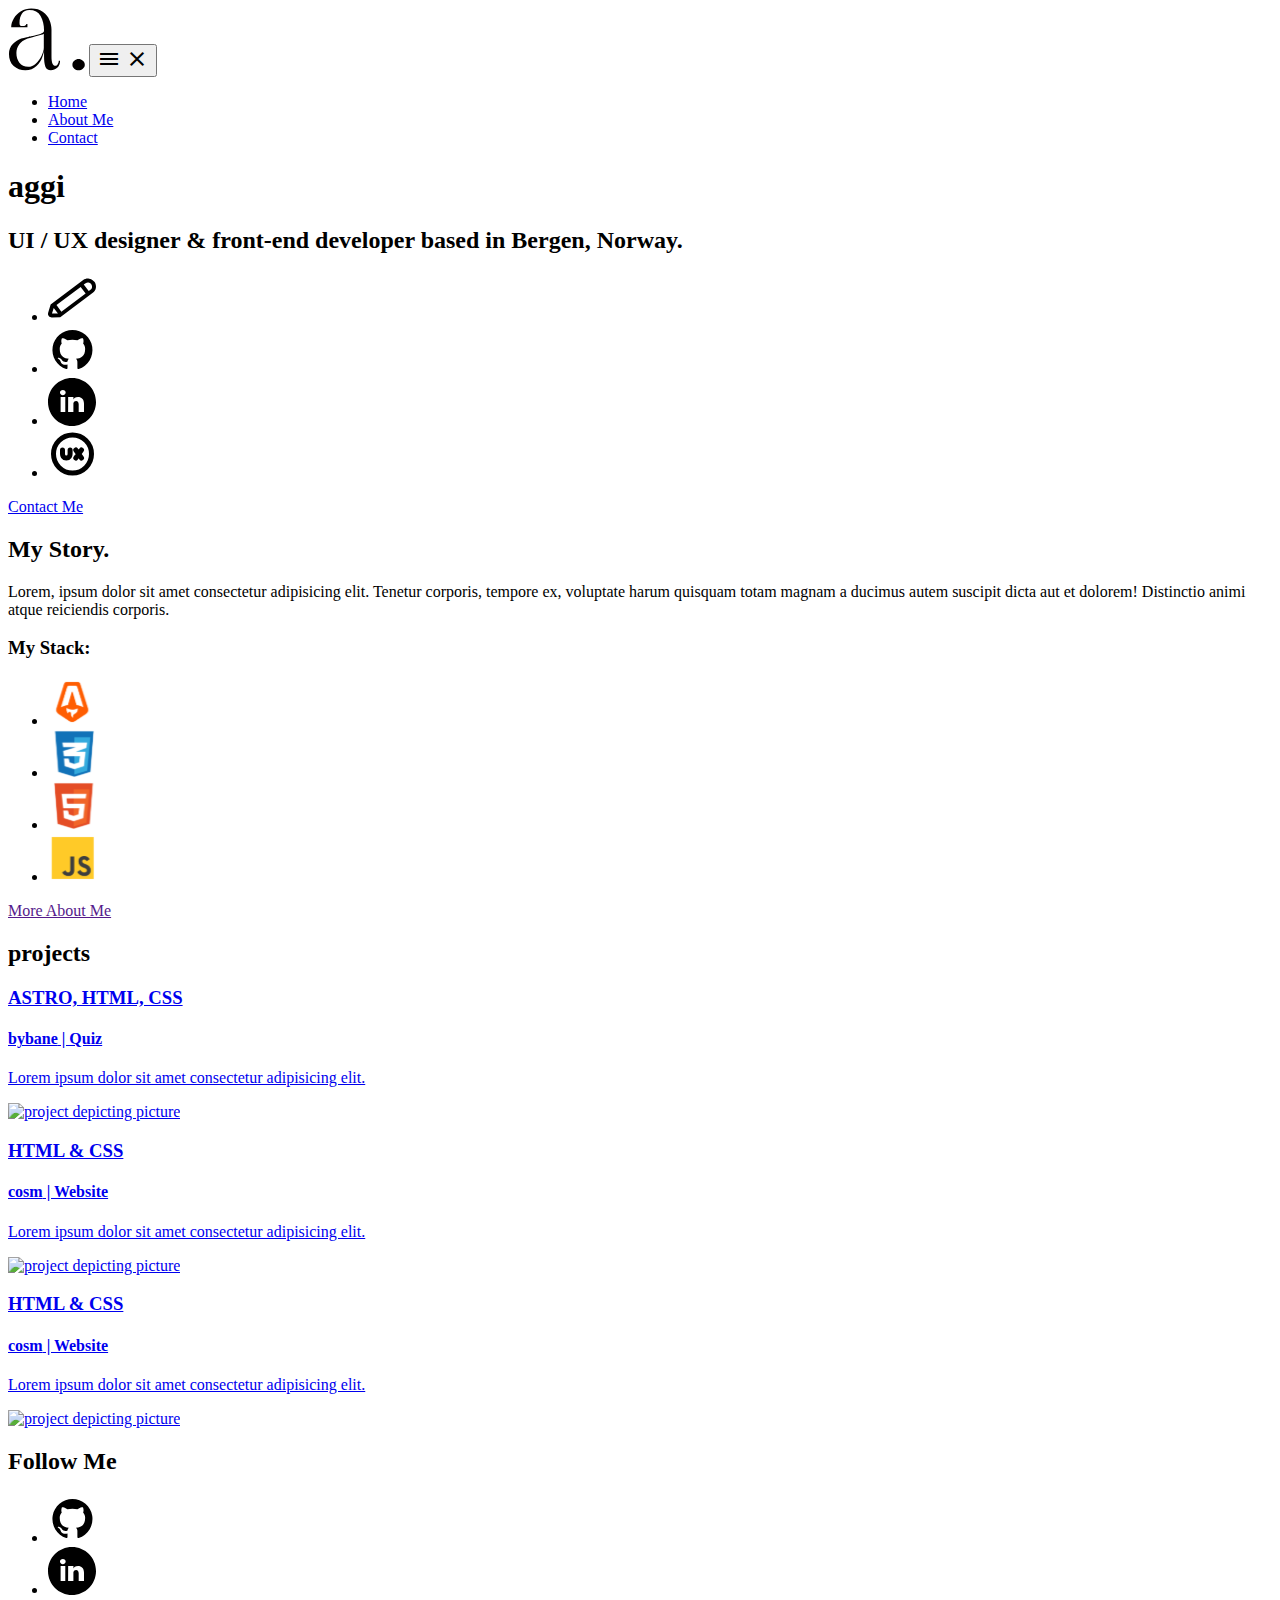
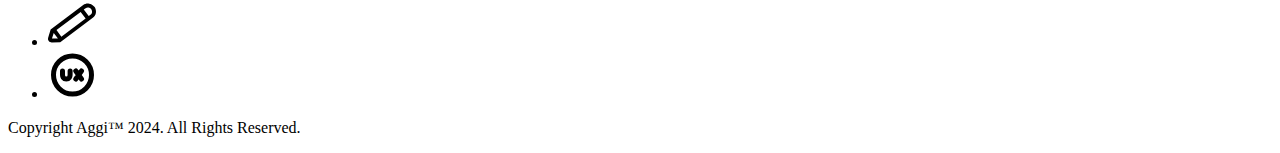
==== index.html @ 58c0da74 "chore" ====
<!DOCTYPE html>
<html lang="en">
<head>
    <meta charset="UTF-8">
    <meta name="viewport" content="width=device-width, initial-scale=1.0">
    <title> AGGI | Front-end | UI / UX | Illustration </title>
    <meta name="description" content="I'm a creative front-end developer with experience from UI / UX and illustrations!"/>

    <link rel="stylesheet" type="text/css" href="../FED1-PE1-aggicreative555/css/index.css"/>

    <link rel="preconnect" href="https://fonts.googleapis.com">
    <link rel="preconnect" href="https://fonts.gstatic.com" crossorigin>
    <link href="https://fonts.googleapis.com/css2?family=Inter:wght@100..900&display=swap" rel="stylesheet">

    <link rel="icon" href="./assets/icons/favicon/favicon.ico" sizes="32x32">
    <link rel="icon" href="./assets/logo/a..svg" type="image/svg+xml">
    <link rel="apple-touch-icon" href="./assets/icons/favicon/apple-touch-icon.png"><!-- 180×180 -->
    <link rel="manifest" href="./assets/icons/favicon/site.webmanifest">

    <link rel="stylesheet"
    href="https://fonts.googleapis.com/css2?family=Material+Symbols+Outlined:opsz,wght,FILL,GRAD@20..48,100..700,0..1,-50..200" />

    <script src="../js/scripts.js" defer></script>
</head>
<body>
    <header>
        <div class="nav-wrapper primary-navigation">
            <div class="nav-left">
                <a href="../portfolio-website-2024/index.html" class="logo"><img src="./assets/logo/a..svg" alt="Aggi Cieplak Logo"></a>
                <button class="nav-toggle" id="nav-toggle" aria-label="Open or close menu toggle" aria-controls="primary-navigation">
                    <span class="material-symbols-outlined size-0" id="menu-icon">menu</span>
                    <span class="material-symbols-outlined size-40" id="close-icon">close</span>
                </button> 
            </div>
            <nav class="nav-right" data-visible="false">
                <ul role="list" class="nav-list" id="dropDown">
                    <li><a class="body bold" id="activeLink" href="#">Home</a></li>
                    <li><a href="./about-me/index.html" class="body bold">About Me</a></li>
                    <li><a href="./contact-me/contact.html" class="body bold">Contact</a></li>
                </ul>
            </nav>
        </div>
    </header>
    <main class="margin-inline">
        <section>
            <div class="flex-column centered spacing-L">
                <h1 class="title-huge centered">aggi</h1>
                <h2 class="subtitle centered bold">UI / UX designer &  front-end developer based in Bergen, Norway.</h2>
                <div class="flex-column spacing-S">
                    <ul class="flex-row">
                        <li class="icon"><img src="./assets/icons/some-icons/creative-design-draw-svgrepo-com 1.svg"></li>
                        <li class="icon"><img src="./assets/icons/some-icons/github-svgrepo-com 1.svg"></li>
                        <li class="icon"><img src="./assets/icons/some-icons/linkedin-round-svgrepo-com 1.svg"></li>
                        <li class="icon"><img src="./assets/icons/some-icons/ux-line-circle-svgrepo-com 1.svg"></li>
                    </ul>
                </div>
                <a class="btn-primary" href="./contact-me/contact.html">Contact Me</a>
            </div>
            
        </section>
            <div class="card-wrapper">
                <div class="card-L centered">
                    <h2 class="heading-2">My Story.</h2>
                    <p class="body-big txt-color-grey max-width">Lorem, ipsum dolor sit amet consectetur adipisicing elit. Tenetur corporis, tempore ex, voluptate harum quisquam totam magnam a ducimus autem suscipit dicta aut et dolorem! Distinctio animi atque reiciendis corporis.</p>
                    <div class="flex-column">
                        <h3 class="body txt-color-grey bold">My Stack:</h3>
                        <ul class="flex-row">
                            <li><img src="./assets/icons/language-icons/astro-svgrepo-com.svg"></li>
                            <li><img src="./assets/icons/language-icons/css-3-svgrepo-com.svg"></li>
                            <li><img src="./assets/icons/language-icons/html-5-svgrepo-com.svg"></li>
                            <li><img src="./assets/icons/language-icons/js-svgrepo-com.svg"></li>
                        </ul>
                    </div>
                    <div class="spacing-S"><a class="btn-primary" href="">More About Me</a></div>
                    
                </div>
            </div>
        <section>
            <h2 class="heading-2 bold all-caps centered">projects</h2>
            <a href="./projects/bybane.html">
                <div class="card-wrapper card-hover">
                    <div class="flex-row">
                        <div class="flex-column">
                            <h3 class="body txt-color-grey bold">ASTRO, HTML, CSS</h3>
                            <h4 class="heading-2"><span class="all-caps">bybane</span> | Quiz </h4>
                            <p class="body-big txt-color-grey">Lorem ipsum dolor sit amet consectetur adipisicing elit.</p>
                        </div>
                        <div class="picture-frame">
                            <img src="#" alt="project depicting picture">
                        </div>
                    </div>
                </div>
            </a>

            <a href="./projects/cosm.html">
                <div class="card-wrapper card-hover">
                    <div class="flex-row">
                        <div class="flex-column">
                            <h3 class="body txt-color-grey bold">HTML & CSS</h3>
                            <h4 class="heading-2"><span class="all-caps">cosm</span> | Website</h4>
                            <p class="body-big txt-color-grey">Lorem ipsum dolor sit amet consectetur adipisicing elit.</p>
                        </div>
                        <div class="picture-frame">
                            <img src="#" alt="project depicting picture">
                        </div>
                    </div>
                </div>
            </a>

            <a href="./projects/design.html">
                <div class="card-wrapper card-hover">
                    <div class="flex-row">
                        <div class="flex-column">
                            <h3 class="body txt-color-grey bold">HTML & CSS</h3>
                            <h4 class="heading-2"><span class="all-caps">cosm</span> | Website</h4>
                            <p class="body-big txt-color-grey">Lorem ipsum dolor sit amet consectetur adipisicing elit.</p>
                        </div>
                        <div class="picture-frame">
                            <img src="#" alt="project depicting picture">
                        </div>
                    </div>
                </div>
            </a>
            
        </section>

        <section>
            
        </section>

    </main>
    <footer class="bg-black">
        <div class="footer-columns">
            <div>
                <div class="footer-container">
                    <h2 class="all-caps heading-2 white-font bold">Follow Me</h2>
                    <ul class="social-links" role="list" aria-label="Social links">
                        <li class="icon white"><a href="https://github.com/aggicreative555" aria-label="Visit my GitHub Page" target="_blank"><img src="./assets/icons/some-icons/github-svgrepo-com 1.svg" alt="github"></a></li>
                        <li class="icon white"><a href="https://www.linkedin.com/in/aggi-cieplak/" aria-label="Visit my Linkedin page" target="_blank"><img src="./assets/icons/some-icons/linkedin-round-svgrepo-com 1.svg" alt="linkedin"></a></li>
                        <li class="icon white"><a href="#" aria-label="Visit my illustration portfolio" target="_blank"><img src="./assets/icons/some-icons/creative-design-draw-svgrepo-com 1.svg" alt="illustration portfolio"></a></li>
                        <li class="icon white"><a href="#" aria-label="Visit my UI/UX portfolio" target="_blank"><img src="./assets/icons/some-icons/ux-line-circle-svgrepo-com 1.svg" alt="ui / ux portfolio"></a></li>
                    </ul>
                </div>
            </div>
            <div class="copyright">
                <div>
                    <p class="white-font caption">Copyright <span class="fw-medium all-caps">Aggi&trade;</span> 2024. All Rights Reserved.</p>
                </div>
            </div>
        </div>
    </footer>
</body>
</html>
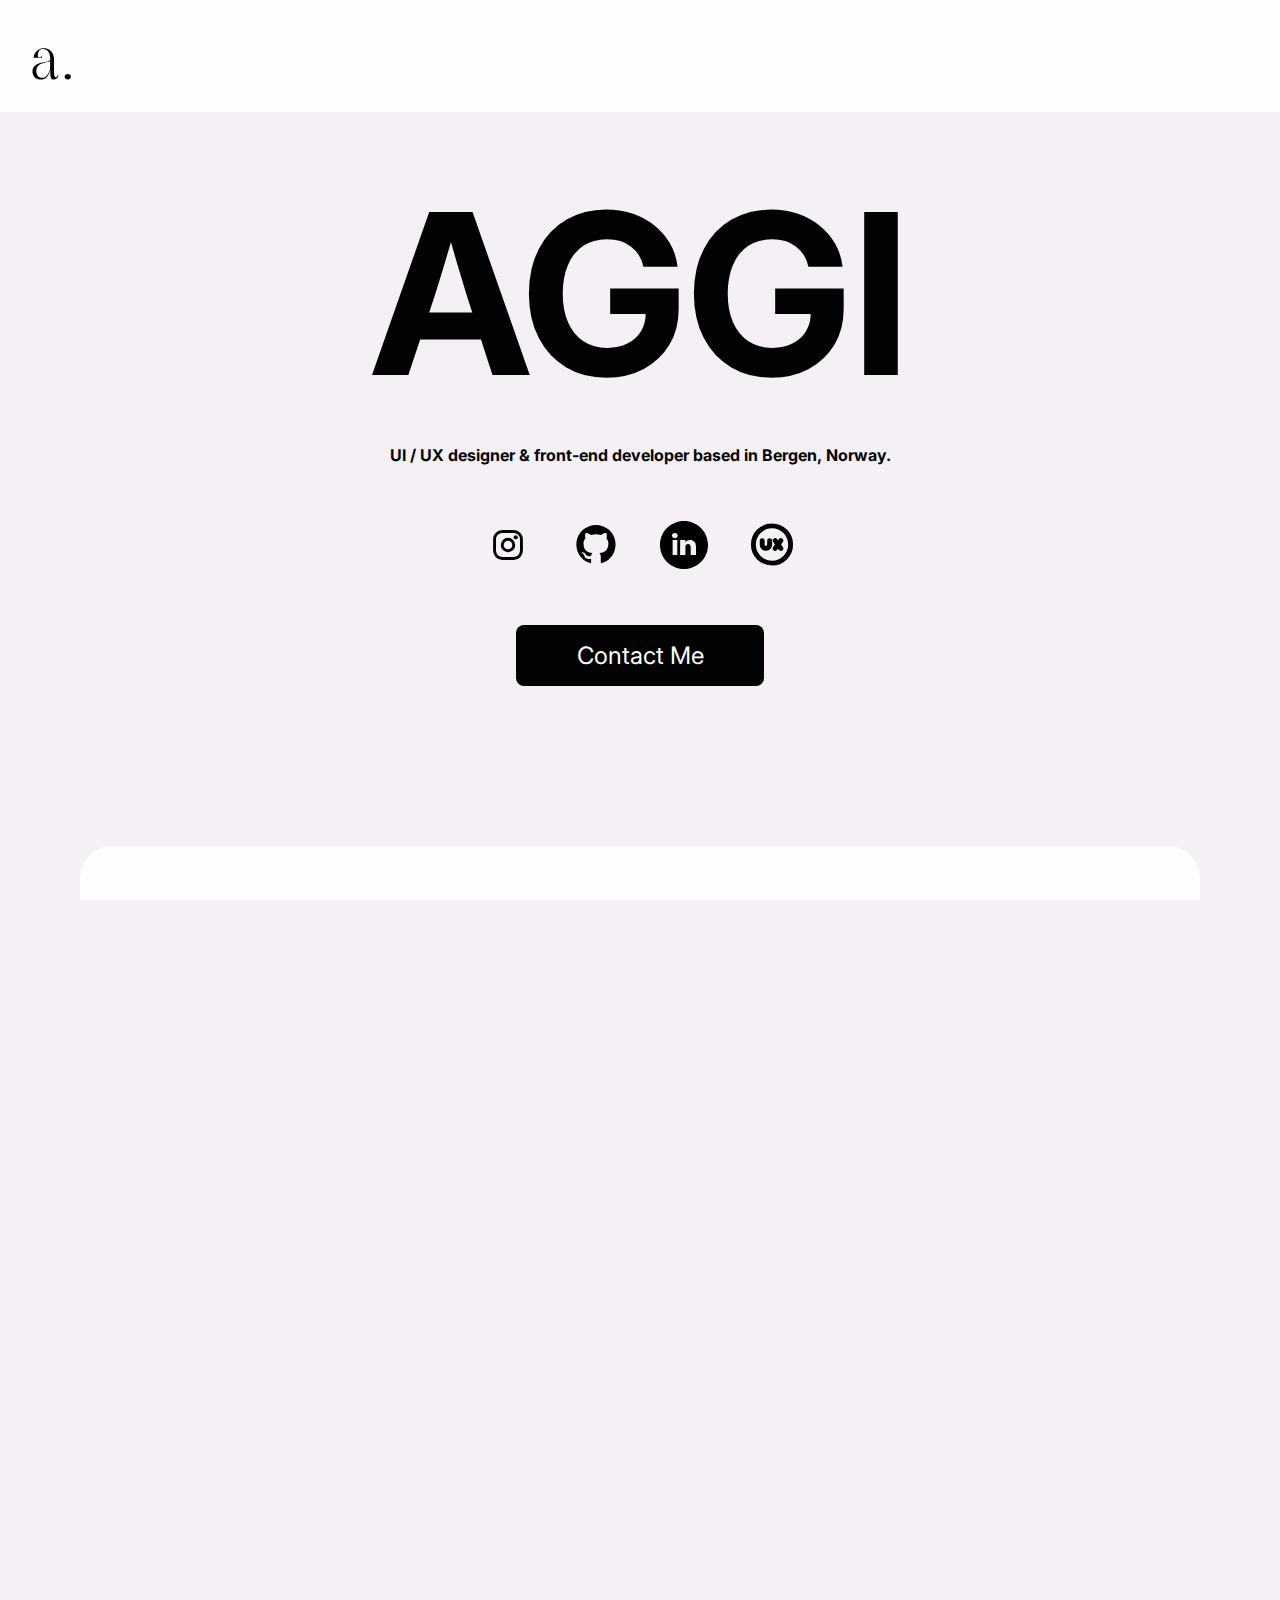
==== commit 94340635: "style(main-nav): Update main-nav #9" ====
--- a/index.html
+++ b/index.html
@@ -6,7 +6,7 @@
     <title> AGGI | Front-end | UI / UX | Illustration </title>
     <meta name="description" content="I'm a creative front-end developer with experience from UI / UX and illustrations!"/>
 
-    <link rel="stylesheet" type="text/css" href="../FED1-PE1-aggicreative555/css/index.css"/>
+    <link rel="stylesheet" type="text/css" href="./css/styles.css"/>
 
     <link rel="preconnect" href="https://fonts.googleapis.com">
     <link rel="preconnect" href="https://fonts.gstatic.com" crossorigin>
@@ -20,27 +20,16 @@
     <link rel="stylesheet"
     href="https://fonts.googleapis.com/css2?family=Material+Symbols+Outlined:opsz,wght,FILL,GRAD@20..48,100..700,0..1,-50..200" />
 
-    <script src="../js/scripts.js" defer></script>
+    <script src="./js/" defer></script>
 </head>
 <body>
     <header>
-        <div class="nav-wrapper primary-navigation">
+        <div class="nav-wrapper">
             <div class="nav-left">
-                <a href="../portfolio-website-2024/index.html" class="logo"><img src="./assets/logo/a..svg" alt="Aggi Cieplak Logo"></a>
-                <button class="nav-toggle" id="nav-toggle" aria-label="Open or close menu toggle" aria-controls="primary-navigation">
-                    <span class="material-symbols-outlined size-0" id="menu-icon">menu</span>
-                    <span class="material-symbols-outlined size-40" id="close-icon">close</span>
-                </button> 
+                <a href="./index.html" class="logo"><img src="../assets/logo/a..svg" alt="Aggi Cieplak Logo"></a>
             </div>
-            <nav class="nav-right" data-visible="false">
-                <ul role="list" class="nav-list" id="dropDown">
-                    <li><a class="body bold" id="activeLink" href="#">Home</a></li>
-                    <li><a href="./about-me/index.html" class="body bold">About Me</a></li>
-                    <li><a href="./contact-me/contact.html" class="body bold">Contact</a></li>
-                </ul>
-            </nav>
         </div>
-    </header>
+    </header>   
     <main class="margin-inline">
         <section>
             <div class="flex-column centered spacing-L">
--- a/css/styles.css
+++ b/css/styles.css
@@ -0,0 +1,253 @@
+@import url(./root.css);
+@import url(./main-nav.css);
+@import url(./footer.css);
+@import url(./media-queries.css);
+@import url(./components.css);
+
+
+/* CSS RESET */
+
+*,
+*::before,
+*::after {
+    box-sizing: border-box;
+}
+
+/* Remove default margin */
+
+* {
+    margin:0;
+    padding:0;
+    font: inherit;
+}
+
+/* Remove list styles */
+ul,
+ol {
+    list-style: none;
+}
+
+/* Avoid double scroll bars */
+html, body {
+    height: 100%;
+    width: 100%;
+    overflow-x: hidden;
+    background-color: var(--clr-background-light);
+    margin: 0;
+    padding: 0;
+    font-family:var(--ff-primary), system-ui, -apple-system, BlinkMacSystemFont, 'Segoe UI', Roboto, Oxygen, Ubuntu, Cantarell, 'Open Sans', 'Helvetica Neue', sans-serif;
+    -webkit-font-smoothing: always;
+    font-feature-settings: normal;
+    font-size: 16px;
+}
+
+/* Make images easier to work with  */
+img,
+picture,
+svg {
+    max-width: 100%;
+    height: auto;
+    display: block;
+}
+
+/* Remove built-in type */
+input,
+button,
+textarea,
+select {
+    font: inherit;
+}
+
+h1,
+h2,
+h3,
+h4,
+h5,
+h6,
+p {
+    color: var(--clr-black);
+}
+
+a {
+    color: var(--clr-black);
+    text-decoration: none;
+}
+
+main {
+    margin-top: 5rem;
+    display: flex;
+    height: auto;
+    flex-direction: column;
+    justify-content: center;
+}
+
+/* CSS RESET */
+
+
+/* UTILITY CLASSES */
+
+
+body {
+    font-family: var(--ff-primary);
+    color: var(--clr-black);
+    
+}
+
+.title-huge {
+    font-size: var(--fs-title-huge);
+    text-transform: uppercase;
+    font-weight: var(--fw-bold);
+    overflow-wrap: break-word;
+    max-width: 800px;
+    line-height: 1.2;
+    height: auto;
+    
+}
+
+.title {
+    font-size: var(--fs-title);
+    font-weight: var(--fw-bold);
+    text-transform: uppercase;
+    word-wrap: break-word;
+    text-wrap: wrap;
+    max-width: 800px;
+}
+
+.heading-1 {
+    font-size: var(--fs-heading-1);
+    font-weight: var(--fw-medium);
+    overflow-wrap: break-word;
+    text-wrap: wrap;
+}
+
+.heading-2 {
+    font-size: var(--fs-heading-2);
+    font-weight: var(--fw-regular);
+    max-width: 800px ;
+    width: auto;
+    
+}
+
+.heading-3 {
+    font-size: var(--fs-heading-3);
+    font-weight: var(--fw-bold);
+    overflow-wrap: break-word;
+}
+
+.caption { 
+    font-size: var(--fs-caption); 
+    font-weight: var(--fw-regular);
+    font-family: var(--ff-body);
+}
+
+p, .body {
+    font-size: var(--fs-body);
+    font-weight: var(--fw-regular);
+}
+
+.body-big {
+    font-size: var(--fs-body-big);
+    max-width: 1200px;
+    line-height: 1.5;
+}
+
+.all-caps {
+    text-transform: uppercase;
+}
+
+.bold {
+    font-weight: var(--fw-bold);
+}
+
+.centered {
+    display: flex;
+    justify-content: center;
+    align-items: center;
+    text-align: center;
+}
+
+.txt-color-grey {
+    color: rgba(6, 6, 6, 70%);
+}
+
+.bg-black {
+    background-color: var(--clr-black);
+}
+
+.overflow-hidden {
+    overflow: hidden;
+}
+
+.white-font {
+    color: var(--clr-white);
+
+}
+
+.flex-column {
+    display: flex;
+    flex-direction: column;
+    gap: 1rem;
+}
+
+.max-width {
+    max-width: fit-content;
+    width: auto;
+}
+
+.flex-column h3, h4, p {
+    padding: .5rem 0;
+
+}
+
+.flex-row {
+    display: flex;
+    flex-direction: row;
+    gap: 1.5rem;
+    justify-content: center;
+    flex-wrap: wrap-reverse;
+}
+
+.flex-row > .flex-column {
+    flex-basis: 0;
+    flex-grow: 1;
+    min-width: 300px;
+}
+
+.bg-accent {
+    background-color: var(--clr-accent);
+}
+
+.bg-accent .heading-2 {
+    font-weight: var(--fw-bold);
+}
+
+.margin-inline {
+    margin-inline: var(--spacing-margin-inline);
+}
+
+.spacing-XS {
+    padding-block: var(--spacing-XS);
+}
+
+.spacing-S {
+    padding-block: var(--spacing-S);
+}
+
+.spacing-M {
+    padding-block: var(--spacing-M);
+}
+
+.spacing-L {
+    padding-block: var(--spacing-L);
+}
+
+.spacing-bottom {
+    padding-bottom: var(--spacing-bottom);
+}
+
+a {
+    cursor: pointer;
+}
+
+
+/* UTILITY CLASSES */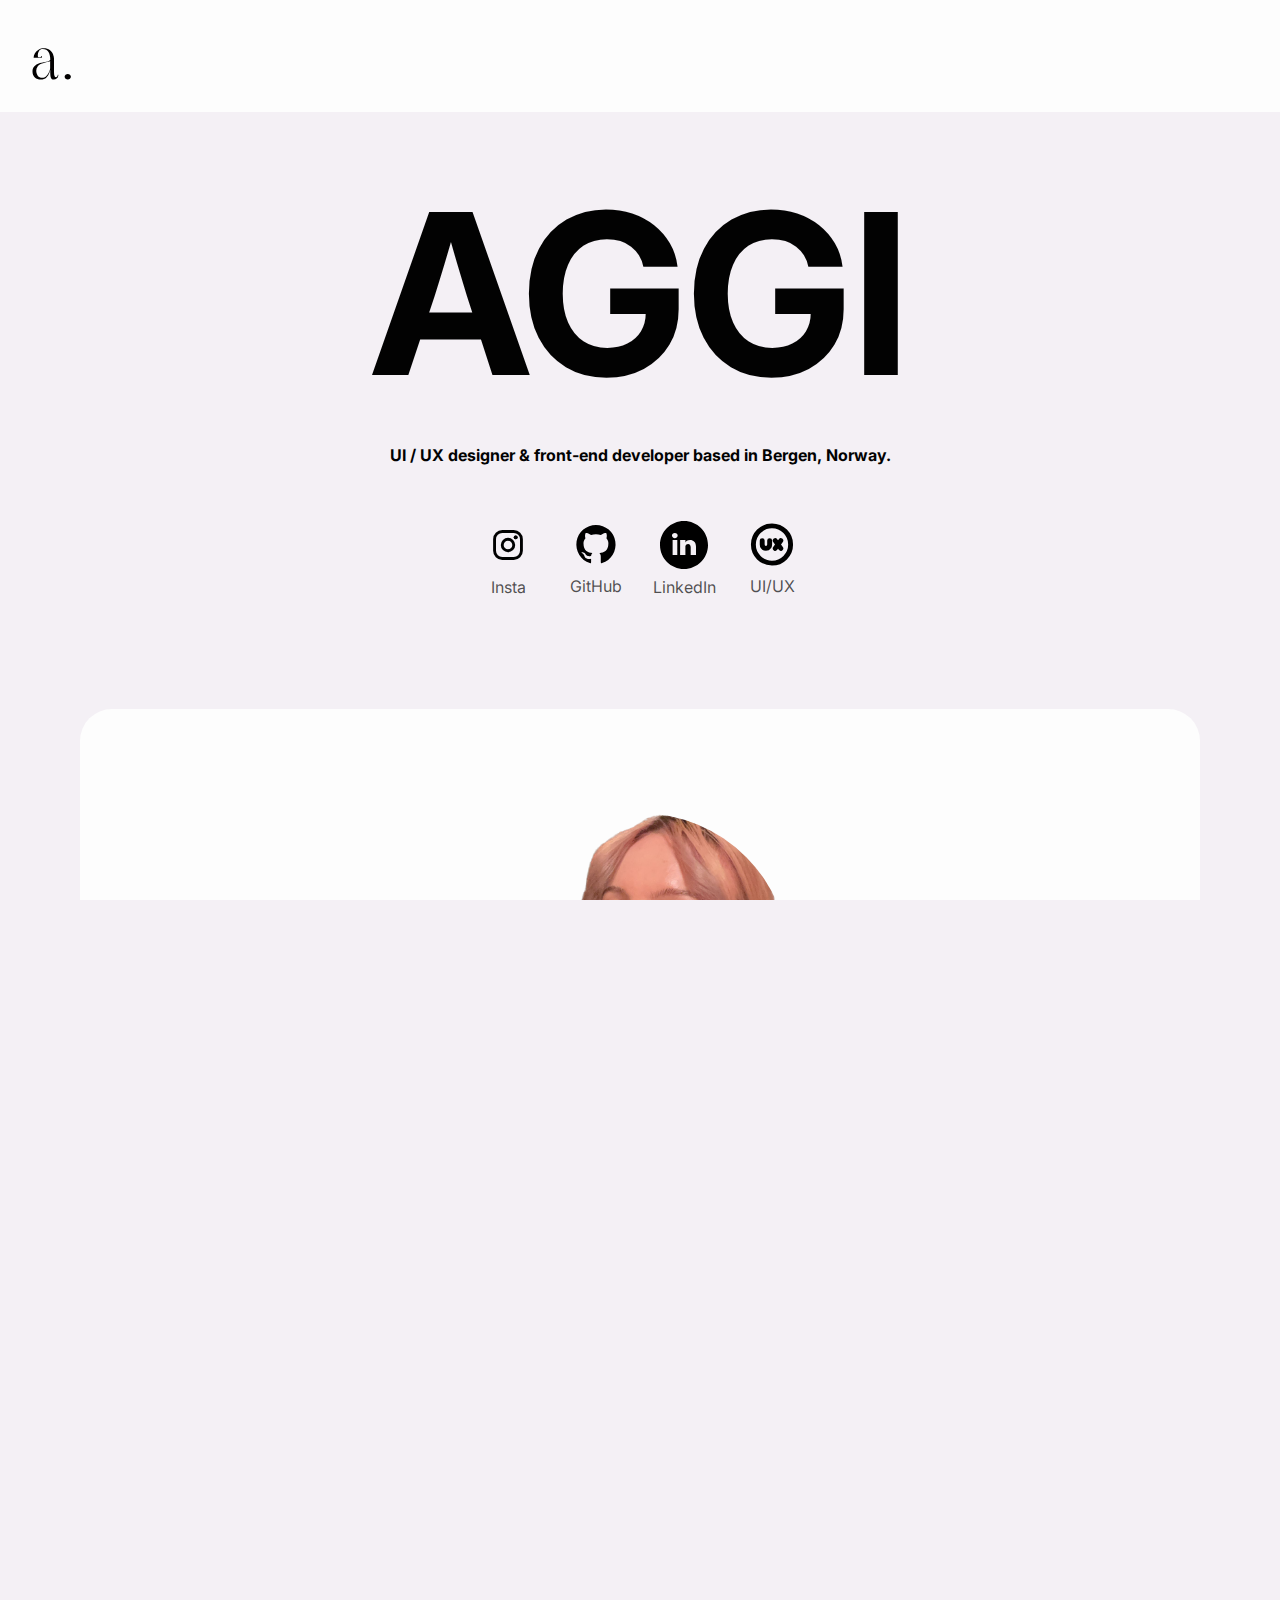
==== commit 1b18d407: "chore(html): #1" ====
--- a/index.html
+++ b/index.html
@@ -37,75 +37,88 @@
                 <h2 class="subtitle centered bold">UI / UX designer &  front-end developer based in Bergen, Norway.</h2>
                 <div class="flex-column spacing-S">
                     <ul class="flex-row">
-                        <li class="icon"><img src="./assets/icons/some-icons/creative-design-draw-svgrepo-com 1.svg"></li>
-                        <li class="icon"><img src="./assets/icons/some-icons/github-svgrepo-com 1.svg"></li>
-                        <li class="icon"><img src="./assets/icons/some-icons/linkedin-round-svgrepo-com 1.svg"></li>
-                        <li class="icon"><img src="./assets/icons/some-icons/ux-line-circle-svgrepo-com 1.svg"></li>
+                        <a target="_blank" href="https://www.instagram.com/aggi_creative_shell/">
+                            <li class="icon"><img src="./assets/icons/some-icons/creative-design-draw-svgrepo-com 1.svg"><span class="caption">Insta</span></li>
+                        </a>
+                        <a target="_blank" href="https://github.com/aggicreative555">
+                            <li class="icon"><img src="./assets/icons/some-icons/github-svgrepo-com 1.svg"><span class="caption">GitHub</span></li>
+                        </a>
+                        <a target="_blank" href="https://www.linkedin.com/in/aggi-cieplak/">
+                            <li class="icon"><img src="./assets/icons/some-icons/linkedin-round-svgrepo-com 1.svg"><span class="caption">LinkedIn</span></li>
+                        </a>
+                        <a target="_blank" href="https://aggicreative.myportfolio.com/">
+                            <li class="icon"><img src="./assets/icons/some-icons/ux-line-circle-svgrepo-com 1.svg"><span class="caption">UI/UX</span></li>
+                        </a>
                     </ul>
                 </div>
-                <a class="btn-primary" href="./contact-me/contact.html">Contact Me</a>
             </div>
             
         </section>
             <div class="card-wrapper">
                 <div class="card-L centered">
+                    <div class="picture-wrapper-circle">
+                        <img src="./assets/pictures/profile-pic.png" alt="picture of aggi cieplak">
+                    </div>
                     <h2 class="heading-2">My Story.</h2>
-                    <p class="body-big txt-color-grey max-width">Lorem, ipsum dolor sit amet consectetur adipisicing elit. Tenetur corporis, tempore ex, voluptate harum quisquam totam magnam a ducimus autem suscipit dicta aut et dolorem! Distinctio animi atque reiciendis corporis.</p>
-                    <div class="flex-column">
-                        <h3 class="body txt-color-grey bold">My Stack:</h3>
-                        <ul class="flex-row">
-                            <li><img src="./assets/icons/language-icons/astro-svgrepo-com.svg"></li>
-                            <li><img src="./assets/icons/language-icons/css-3-svgrepo-com.svg"></li>
-                            <li><img src="./assets/icons/language-icons/html-5-svgrepo-com.svg"></li>
-                            <li><img src="./assets/icons/language-icons/js-svgrepo-com.svg"></li>
-                        </ul>
-                    </div>
-                    <div class="spacing-S"><a class="btn-primary" href="">More About Me</a></div>
+                    <p class="body-big txt-color-grey max-width">I’m a creatively spirited person who loves to problem solve. My journey started in UI / UX design, where I fell in love with designing creative solutions. My internship inspired me to combine illustration, design & programming. Read more to see my journey!</p>
+                    <div class="spacing-S"><a class="btn-primary" href="./about-me/index.html">Read my story</a></div>
                     
                 </div>
             </div>
-        <section>
-            <h2 class="heading-2 bold all-caps centered">projects</h2>
+        <section class="spacing-M gap">
+            <h2 class="heading-2 bold all-caps">projects</h2>
             <a href="./projects/bybane.html">
-                <div class="card-wrapper card-hover">
-                    <div class="flex-row">
+                <div class="card-wrapper card-hover spacing-M">
+                    <div class="card-container">
                         <div class="flex-column">
-                            <h3 class="body txt-color-grey bold">ASTRO, HTML, CSS</h3>
+                            <ul class="flex-row-s">
+                                <li><img src="./assets/icons/language-icons/astro-svgrepo-com.svg"></li>
+                                <li><img src="./assets/icons/language-icons/css-3-svgrepo-com.svg"></li>
+                                <li><img src="./assets/icons/language-icons/html-5-svgrepo-com.svg"></li>
+                                <li><img src="./assets/icons/language-icons/js-svgrepo-com.svg"></li>
+                            </ul>
                             <h4 class="heading-2"><span class="all-caps">bybane</span> | Quiz </h4>
-                            <p class="body-big txt-color-grey">Lorem ipsum dolor sit amet consectetur adipisicing elit.</p>
+                            <p class="body-big txt-color-grey">A project from my internship, combining illustration and programming!</p>
                         </div>
                         <div class="picture-frame">
-                            <img src="#" alt="project depicting picture">
+                            <img src="./assets/pictures/bybane-project-s.jpg" alt="screenshot of bybane quiz game">
                         </div>
                     </div>
                 </div>
             </a>
 
             <a href="./projects/cosm.html">
-                <div class="card-wrapper card-hover">
-                    <div class="flex-row">
+                <div class="card-wrapper card-hover ">
+                    <div class="card-container">
                         <div class="flex-column">
-                            <h3 class="body txt-color-grey bold">HTML & CSS</h3>
+                            <ul class="flex-row-s">
+                                <li><img src="./assets/icons/language-icons/css-3-svgrepo-com.svg"></li>
+                                <li><img src="./assets/icons/language-icons/html-5-svgrepo-com.svg"></li>
+                            </ul>
                             <h4 class="heading-2"><span class="all-caps">cosm</span> | Website</h4>
-                            <p class="body-big txt-color-grey">Lorem ipsum dolor sit amet consectetur adipisicing elit.</p>
+                            <p class="body-big txt-color-grey">This is my first ever project which I did as a part of my studies at Noroff!</p>
                         </div>
                         <div class="picture-frame">
-                            <img src="#" alt="project depicting picture">
+                            <img src="./assets/pictures/cosm-project-s.jpg" alt="screenshot of cosm website">
                         </div>
                     </div>
                 </div>
             </a>
 
-            <a href="./projects/design.html">
+            <a href="./projects/portfolio.html">
                 <div class="card-wrapper card-hover">
-                    <div class="flex-row">
+                    <div class="card-container">
                         <div class="flex-column">
-                            <h3 class="body txt-color-grey bold">HTML & CSS</h3>
-                            <h4 class="heading-2"><span class="all-caps">cosm</span> | Website</h4>
-                            <p class="body-big txt-color-grey">Lorem ipsum dolor sit amet consectetur adipisicing elit.</p>
+                            <ul class="flex-row-s">
+                                <li><img src="./assets/icons/language-icons/css-3-svgrepo-com.svg"></li>
+                                <li><img src="./assets/icons/language-icons/html-5-svgrepo-com.svg"></li>
+                                <li><img src="./assets/icons/language-icons/js-svgrepo-com.svg"></li>
+                            </ul>
+                            <h4 class="heading-2"><span class="all-caps">portfolio </span> | Website</h4>
+                            <p class="body-big txt-color-grey">Welcome to my portfolio website!</p>
                         </div>
                         <div class="picture-frame">
-                            <img src="#" alt="project depicting picture">
+                            <img src="./assets/pictures/portfolio-2.jpg" alt="screenshot of portfolio website">
                         </div>
                     </div>
                 </div>
@@ -124,10 +137,18 @@
                 <div class="footer-container">
                     <h2 class="all-caps heading-2 white-font bold">Follow Me</h2>
                     <ul class="social-links" role="list" aria-label="Social links">
-                        <li class="icon white"><a href="https://github.com/aggicreative555" aria-label="Visit my GitHub Page" target="_blank"><img src="./assets/icons/some-icons/github-svgrepo-com 1.svg" alt="github"></a></li>
-                        <li class="icon white"><a href="https://www.linkedin.com/in/aggi-cieplak/" aria-label="Visit my Linkedin page" target="_blank"><img src="./assets/icons/some-icons/linkedin-round-svgrepo-com 1.svg" alt="linkedin"></a></li>
-                        <li class="icon white"><a href="#" aria-label="Visit my illustration portfolio" target="_blank"><img src="./assets/icons/some-icons/creative-design-draw-svgrepo-com 1.svg" alt="illustration portfolio"></a></li>
-                        <li class="icon white"><a href="#" aria-label="Visit my UI/UX portfolio" target="_blank"><img src="./assets/icons/some-icons/ux-line-circle-svgrepo-com 1.svg" alt="ui / ux portfolio"></a></li>
+                        <a target="_blank" href="https://www.instagram.com/aggi_creative_shell/">
+                            <li class="icon white"><img src="./assets/icons/some-icons/creative-design-draw-svgrepo-com 1.svg"></li>
+                        </a>
+                        <a target="_blank" href="https://github.com/aggicreative555">
+                            <li class="icon white"><img src="./assets/icons/some-icons/github-svgrepo-com 1.svg"></li>
+                        </a>
+                        <a target="_blank" href="https://www.linkedin.com/in/aggi-cieplak/">
+                            <li class="icon white"><img src="./assets/icons/some-icons/linkedin-round-svgrepo-com 1.svg"></li>
+                        </a>
+                        <a target="_blank" href="https://aggicreative.myportfolio.com/">
+                            <li class="icon white"><img src="./assets/icons/some-icons/ux-line-circle-svgrepo-com 1.svg"></li>
+                        </a>
                     </ul>
                 </div>
             </div>
--- a/css/styles.css
+++ b/css/styles.css
@@ -45,7 +45,7 @@
 img,
 picture,
 svg {
-    max-width: 100%;
+    /* max-width: 100%; */
     height: auto;
     display: block;
 }
@@ -138,6 +138,7 @@
     font-size: var(--fs-caption); 
     font-weight: var(--fw-regular);
     font-family: var(--ff-body);
+    color: rgba(6, 6, 6, 70%)
 }
 
 p, .body {
@@ -187,6 +188,8 @@
     display: flex;
     flex-direction: column;
     gap: 1rem;
+    width: 100%;
+    height: auto;
 }
 
 .max-width {
@@ -204,9 +207,27 @@
     flex-direction: row;
     gap: 1.5rem;
     justify-content: center;
-    flex-wrap: wrap-reverse;
-}
-
+    width: 100%;
+    height: auto;
+}
+
+.card-container {
+    display: flex;
+    flex-direction: row;
+    gap: 1.5rem;
+    justify-content: center;
+    width: 100%;
+    height: auto;
+
+}
+
+.flex-row-s {
+    display: flex;
+    flex: row;
+    gap: 1rem;
+    margin: 2rem 0;
+
+}
 .flex-row > .flex-column {
     flex-basis: 0;
     flex-grow: 1;
@@ -249,5 +270,10 @@
     cursor: pointer;
 }
 
+.gap {
+    display: flex;
+    gap: 5rem;
+    flex-direction: column;
+}
 
 /* UTILITY CLASSES */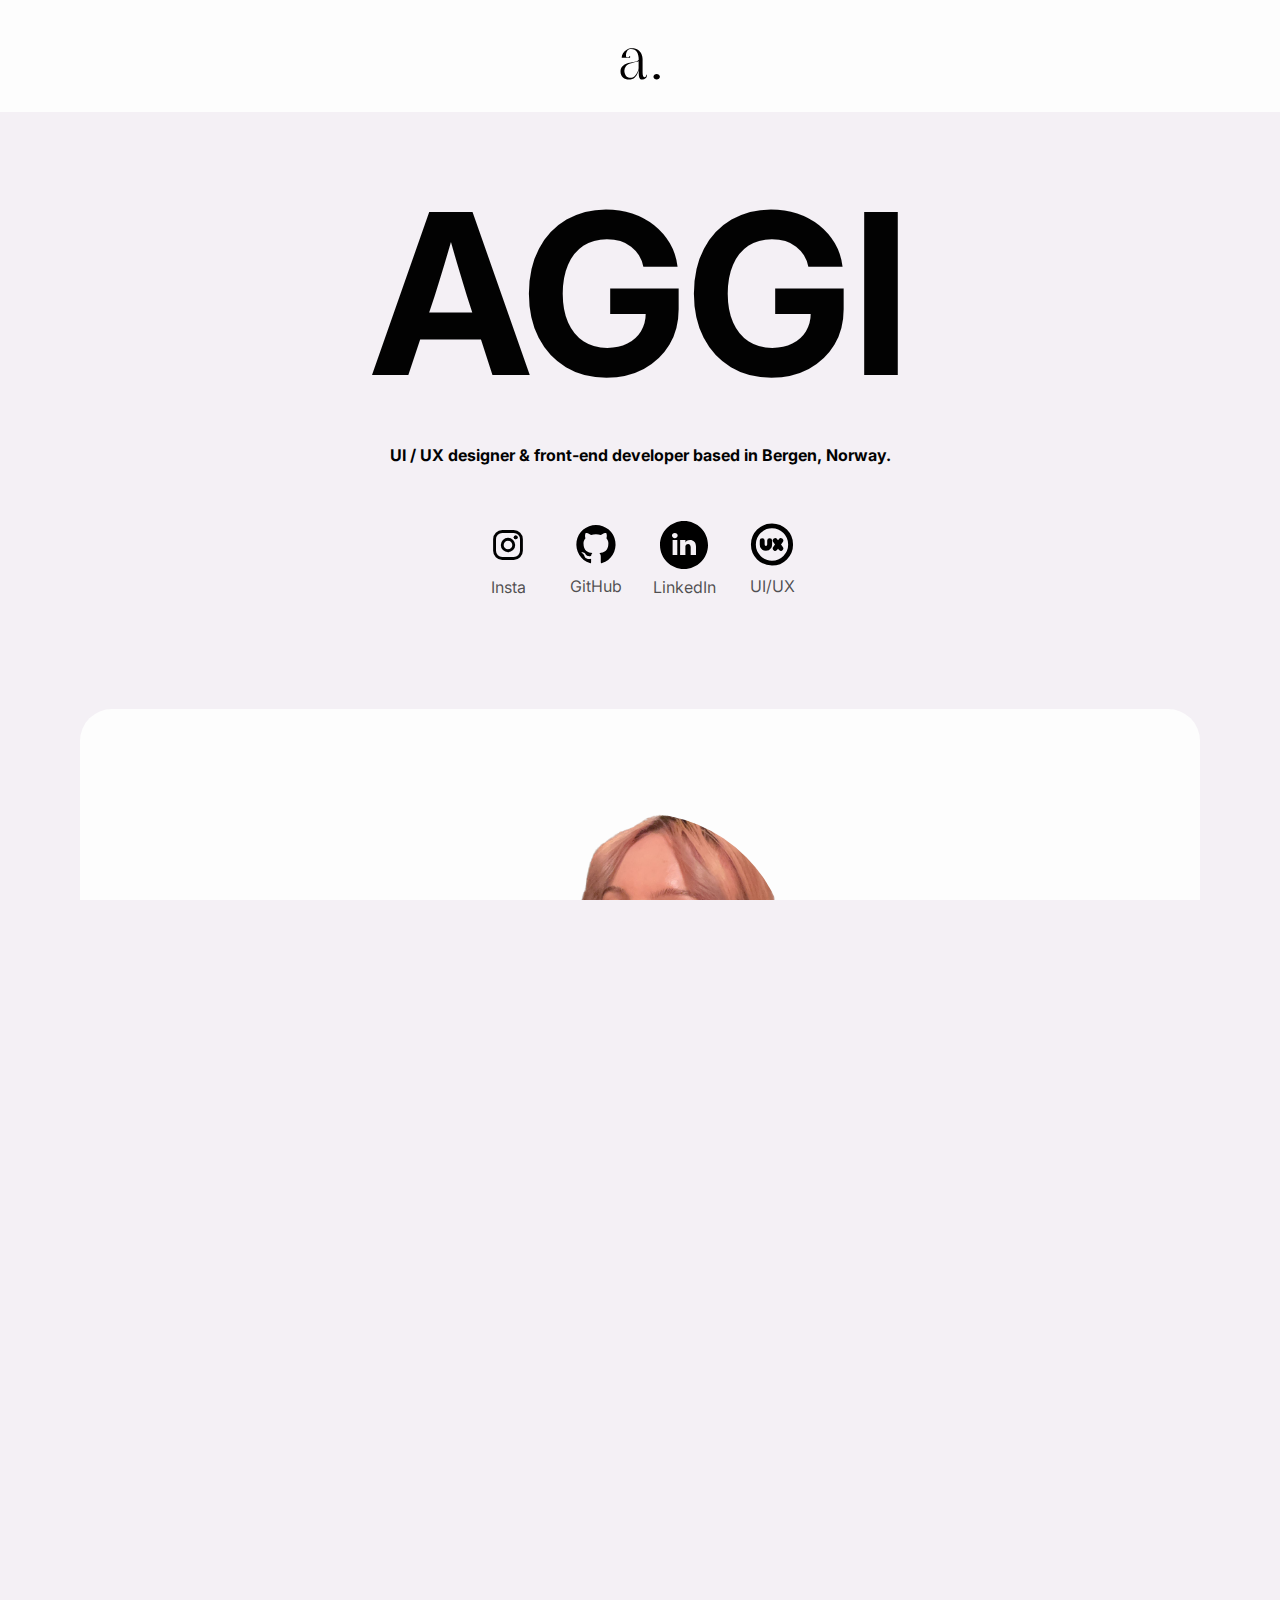
==== commit 83067552: "chore(alt): Add alt text to icons" ====
--- a/index.html
+++ b/index.html
@@ -25,9 +25,7 @@
 <body>
     <header>
         <div class="nav-wrapper">
-            <div class="nav-left">
-                <a href="./index.html" class="logo"><img src="../assets/logo/a..svg" alt="Aggi Cieplak Logo"></a>
-            </div>
+            <a href="./index.html" class="logo"><img src="./assets/logo/a..svg" alt="Aggi Cieplak Logo"></a>
         </div>
     </header>   
     <main class="margin-inline">
@@ -38,16 +36,16 @@
                 <div class="flex-column spacing-S">
                     <ul class="flex-row">
                         <a target="_blank" href="https://www.instagram.com/aggi_creative_shell/">
-                            <li class="icon"><img src="./assets/icons/some-icons/creative-design-draw-svgrepo-com 1.svg"><span class="caption">Insta</span></li>
+                            <li class="icon"><img src="./assets/icons/some-icons/creative-design-draw-svgrepo-com 1.svg"><span class="caption" alt="instagram">Insta</span></li>
                         </a>
                         <a target="_blank" href="https://github.com/aggicreative555">
-                            <li class="icon"><img src="./assets/icons/some-icons/github-svgrepo-com 1.svg"><span class="caption">GitHub</span></li>
+                            <li class="icon"><img src="./assets/icons/some-icons/github-svgrepo-com 1.svg "><span class="caption" alt="github">GitHub</span></li>
                         </a>
                         <a target="_blank" href="https://www.linkedin.com/in/aggi-cieplak/">
-                            <li class="icon"><img src="./assets/icons/some-icons/linkedin-round-svgrepo-com 1.svg"><span class="caption">LinkedIn</span></li>
+                            <li class="icon"><img src="./assets/icons/some-icons/linkedin-round-svgrepo-com 1.svg" alt="linkedin"><span class="caption">LinkedIn</span></li>
                         </a>
                         <a target="_blank" href="https://aggicreative.myportfolio.com/">
-                            <li class="icon"><img src="./assets/icons/some-icons/ux-line-circle-svgrepo-com 1.svg"><span class="caption">UI/UX</span></li>
+                            <li class="icon"><img src="./assets/icons/some-icons/ux-line-circle-svgrepo-com 1.svg" alt="adobe portfolio"><span class="caption">UI/UX</span></li>
                         </a>
                     </ul>
                 </div>
@@ -72,10 +70,10 @@
                     <div class="card-container">
                         <div class="flex-column">
                             <ul class="flex-row-s">
-                                <li><img src="./assets/icons/language-icons/astro-svgrepo-com.svg"></li>
-                                <li><img src="./assets/icons/language-icons/css-3-svgrepo-com.svg"></li>
-                                <li><img src="./assets/icons/language-icons/html-5-svgrepo-com.svg"></li>
-                                <li><img src="./assets/icons/language-icons/js-svgrepo-com.svg"></li>
+                                <li><img src="./assets/icons/language-icons/astro-svgrepo-com.svg" alt="astro"></li>
+                                <li><img src="./assets/icons/language-icons/css-3-svgrepo-com.svg" alt="css"></li>
+                                <li><img src="./assets/icons/language-icons/html-5-svgrepo-com.svg" alt="html"></li>
+                                <li><img src="./assets/icons/language-icons/js-svgrepo-com.svg" alt="js"></li>
                             </ul>
                             <h4 class="heading-2"><span class="all-caps">bybane</span> | Quiz </h4>
                             <p class="body-big txt-color-grey">A project from my internship, combining illustration and programming!</p>
@@ -92,8 +90,8 @@
                     <div class="card-container">
                         <div class="flex-column">
                             <ul class="flex-row-s">
-                                <li><img src="./assets/icons/language-icons/css-3-svgrepo-com.svg"></li>
-                                <li><img src="./assets/icons/language-icons/html-5-svgrepo-com.svg"></li>
+                                <li><img src="./assets/icons/language-icons/css-3-svgrepo-com.svg" alt="css"></li>
+                                <li><img src="./assets/icons/language-icons/html-5-svgrepo-com.svg" alt="html"></li>
                             </ul>
                             <h4 class="heading-2"><span class="all-caps">cosm</span> | Website</h4>
                             <p class="body-big txt-color-grey">This is my first ever project which I did as a part of my studies at Noroff!</p>
@@ -110,9 +108,9 @@
                     <div class="card-container">
                         <div class="flex-column">
                             <ul class="flex-row-s">
-                                <li><img src="./assets/icons/language-icons/css-3-svgrepo-com.svg"></li>
-                                <li><img src="./assets/icons/language-icons/html-5-svgrepo-com.svg"></li>
-                                <li><img src="./assets/icons/language-icons/js-svgrepo-com.svg"></li>
+                                <li><img src="./assets/icons/language-icons/css-3-svgrepo-com.svg" alt="css"></li>
+                                <li><img src="./assets/icons/language-icons/html-5-svgrepo-com.svg" alt="html"></li>
+                                <li><img src="./assets/icons/language-icons/js-svgrepo-com.svg" alt="js"></li>
                             </ul>
                             <h4 class="heading-2"><span class="all-caps">portfolio </span> | Website</h4>
                             <p class="body-big txt-color-grey">Welcome to my portfolio website!</p>
--- a/css/styles.css
+++ b/css/styles.css
@@ -213,7 +213,6 @@
 
 .card-container {
     display: flex;
-    flex-direction: row;
     gap: 1.5rem;
     justify-content: center;
     width: 100%;
